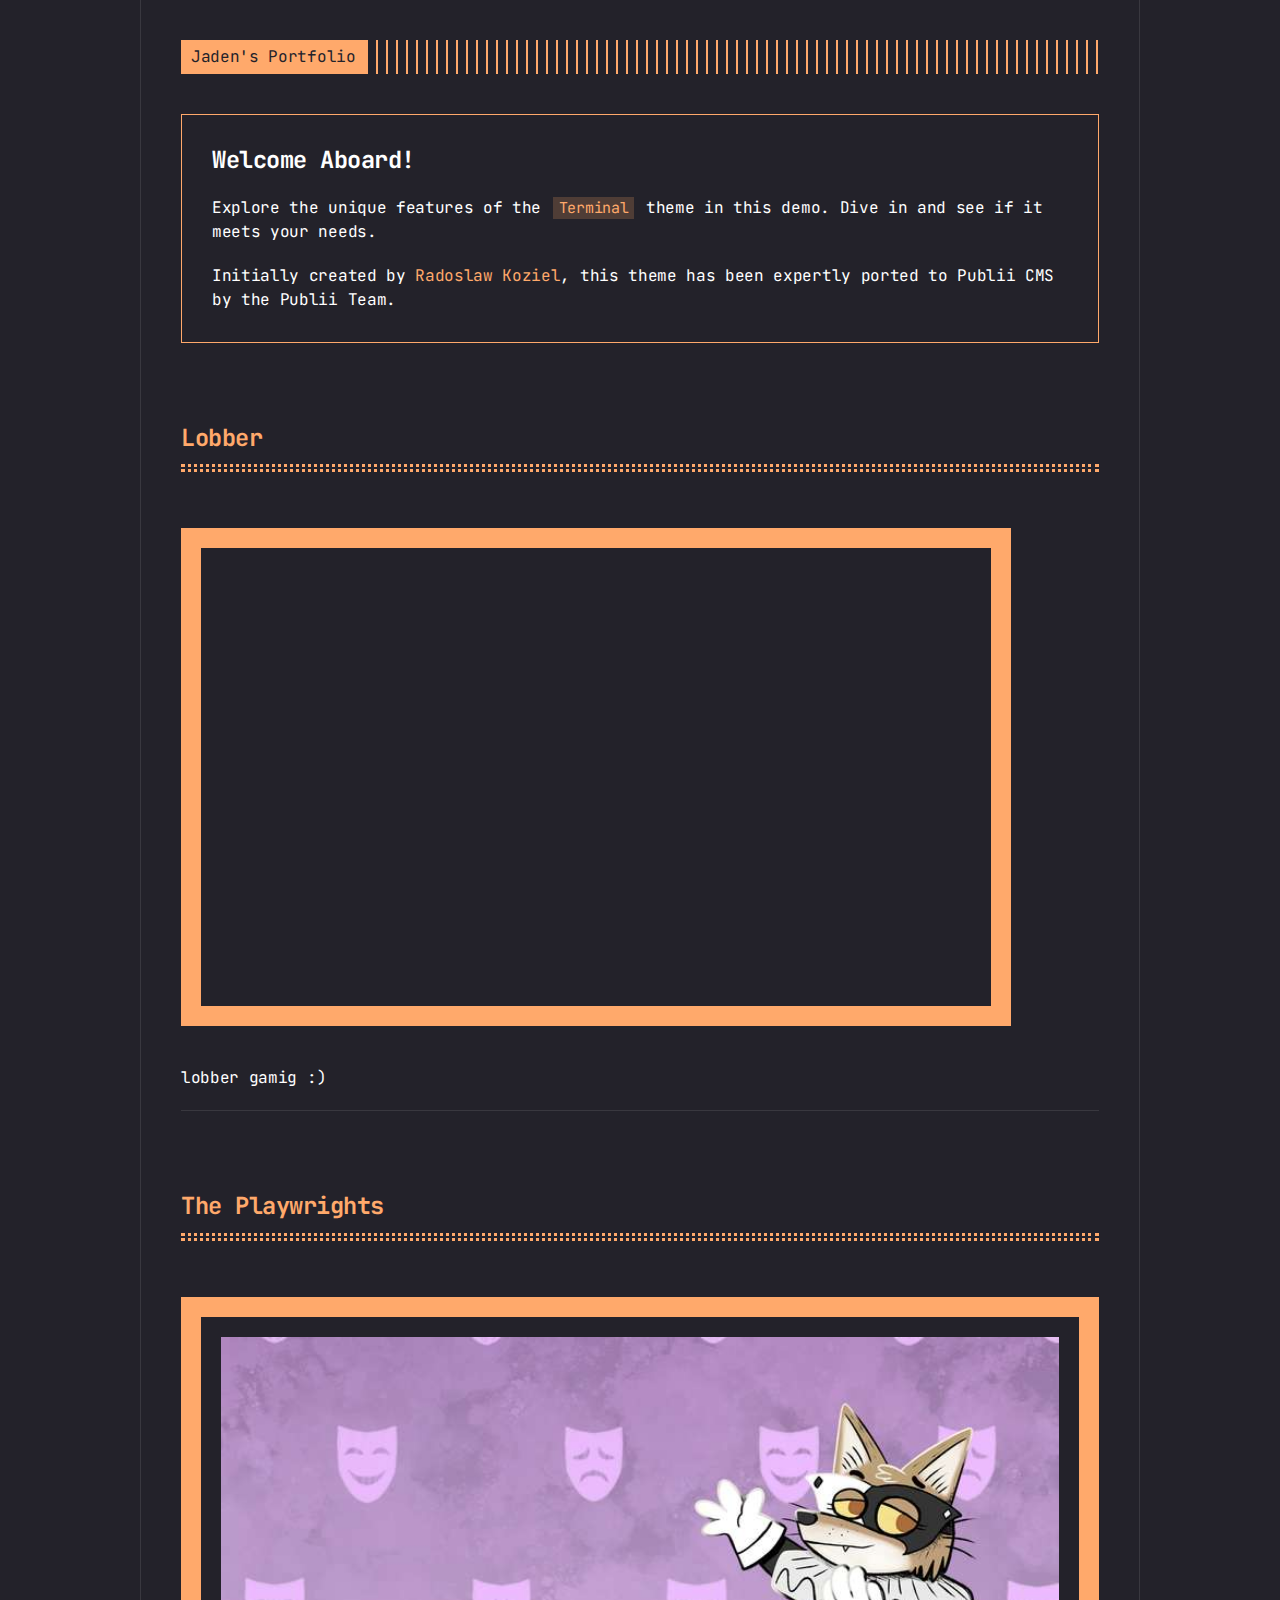
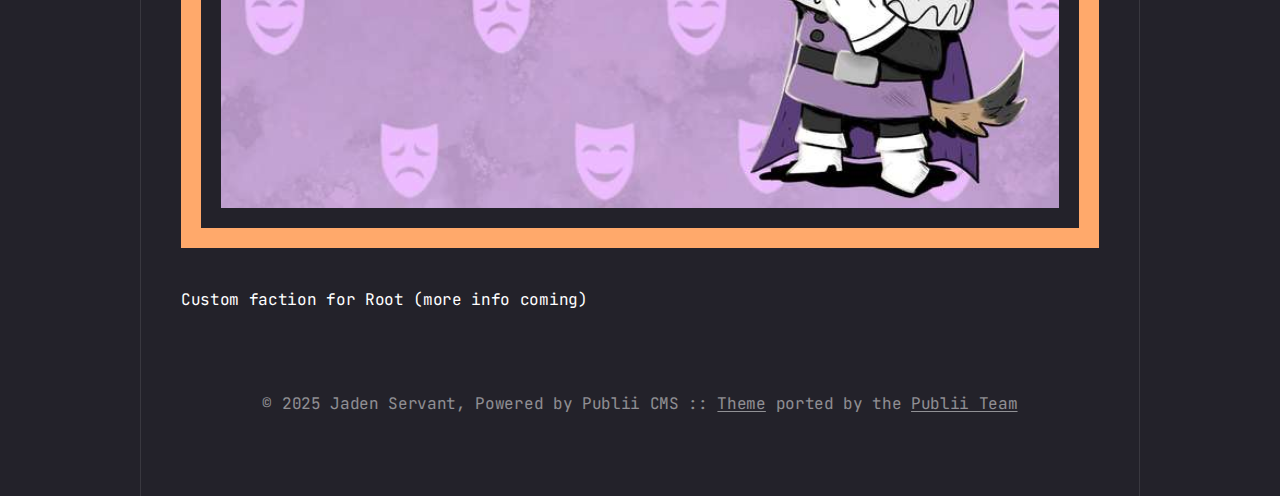
==== index.html @ 4f95fe10 "Updated from Publii" ====
<!DOCTYPE html><html lang="en-gb"><head><meta charset="utf-8"><meta http-equiv="X-UA-Compatible" content="IE=edge"><meta name="viewport" content="width=device-width,initial-scale=1"><title>Jaden&#x27;s Portfolio</title><meta name="generator" content="Publii Open-Source CMS for Static Site"><link rel="canonical" href="https://jservant.github.io/portfolio/"><meta property="og:title" content="Jaden's Portfolio"><meta property="og:site_name" content="Jaden's Portfolio"><meta property="og:description" content=""><meta property="og:url" content="https://jservant.github.io/portfolio/"><meta property="og:type" content="website"><link rel="preload" href="https://jservant.github.io/portfolio/assets/dynamic/fonts/jetbrainsmono/jetbrainsmono.woff2" as="font" type="font/woff2" crossorigin><link rel="preload" href="https://jservant.github.io/portfolio/assets/dynamic/fonts/jetbrainsmono/jetbrainsmono-italic.woff2" as="font" type="font/woff2" crossorigin><link rel="stylesheet" href="https://jservant.github.io/portfolio/assets/css/style.css?v=90d0a786efacdaabe90e5af81f8f51b0"><script type="application/ld+json">{"@context":"http://schema.org","@type":"Organization","name":"Jaden's Portfolio","url":"https://jservant.github.io/portfolio/"}</script><noscript><style>img[loading] {
                    opacity: 1;
                }</style></noscript></head><body class="home-template"><div class="container container--center"><header class="header"><div class="header__logo"><a class="logo" href="https://jservant.github.io/portfolio/">Jaden&#x27;s Portfolio</a></div></header><main class="content"><div class="hero framed"><h1>Welcome Aboard!</h1><p>Explore the unique features of the <code>Terminal</code> theme in this demo. Dive in and see if it meets your needs.</p><p>Initially created by <a href="https://github.com/panr" target="_blank" rel="nofollow noopener">Radoslaw Koziel</a>, this theme has been expertly ported to Publii CMS by the Publii Team.</p></div><div class="posts"><article class="post"><header><h2 class="h1 post__title"><a href="https://jservant.github.io/portfolio/lobber.html">Lobber</a></h2></header><figure class="post__image post__cover"><img src="https://jservant.github.io/portfolio/media/posts/3/oled.gif" loading="lazy" height="418" width="750" alt=""></figure><div class="post__content"><p>lobber gamig :)</p></div></article><article class="post"><header><h2 class="h1 post__title"><a href="https://jservant.github.io/portfolio/the-playwrights.html">The Playwrights</a></h2></header><figure class="post__image post__cover"><img src="https://jservant.github.io/portfolio/media/posts/2/Playwrights_notext_edited.jpg" srcset="https://jservant.github.io/portfolio/media/posts/2/responsive/Playwrights_notext_edited-xs.jpg 300w, https://jservant.github.io/portfolio/media/posts/2/responsive/Playwrights_notext_edited-sm.jpg 480w, https://jservant.github.io/portfolio/media/posts/2/responsive/Playwrights_notext_edited-md.jpg 768w, https://jservant.github.io/portfolio/media/posts/2/responsive/Playwrights_notext_edited-lg.jpg 1024w" sizes="(min-width: 920px) 703px, (min-width: 700px) calc(82vw - 35px), calc(100vw - 81px)" loading="lazy" height="944" width="1678" alt=""></figure><div class="post__content"><p>Custom faction for Root (more info coming)</p></div></article></div></main><footer class="footer"><div class="footer__inner"><div class="footer__copyright"><p>© 2025 Jaden Servant, Powered by Publii CMS :: <a href="https://github.com/panr/hugo-theme-terminal" target="_blank" rel="noopener">Theme</a> ported by the <a href="https://getpublii.com/customization-service/" target="_blank" rel="noopener">Publii Team</a></p></div></div></footer></div><script defer="defer" src="https://jservant.github.io/portfolio/assets/js/scripts.min.js?v=c2232aa7558e9517946129d2a1b8c770"></script><script>window.publiiThemeMenuConfig={mobileMenuMode:'sidebar',animationSpeed:300,submenuWidth: 'auto',doubleClickTime:500,mobileMenuExpandableSubmenus:true,relatedContainerForOverlayMenuSelector:'.top'};</script><script>var images = document.querySelectorAll('img[loading]');
        for (var i = 0; i < images.length; i++) {
            if (images[i].complete) {
                images[i].classList.add('is-loaded');
            } else {
                images[i].addEventListener('load', function () {
                    this.classList.add('is-loaded');
                }, false);
            }
        }</script></body></html>
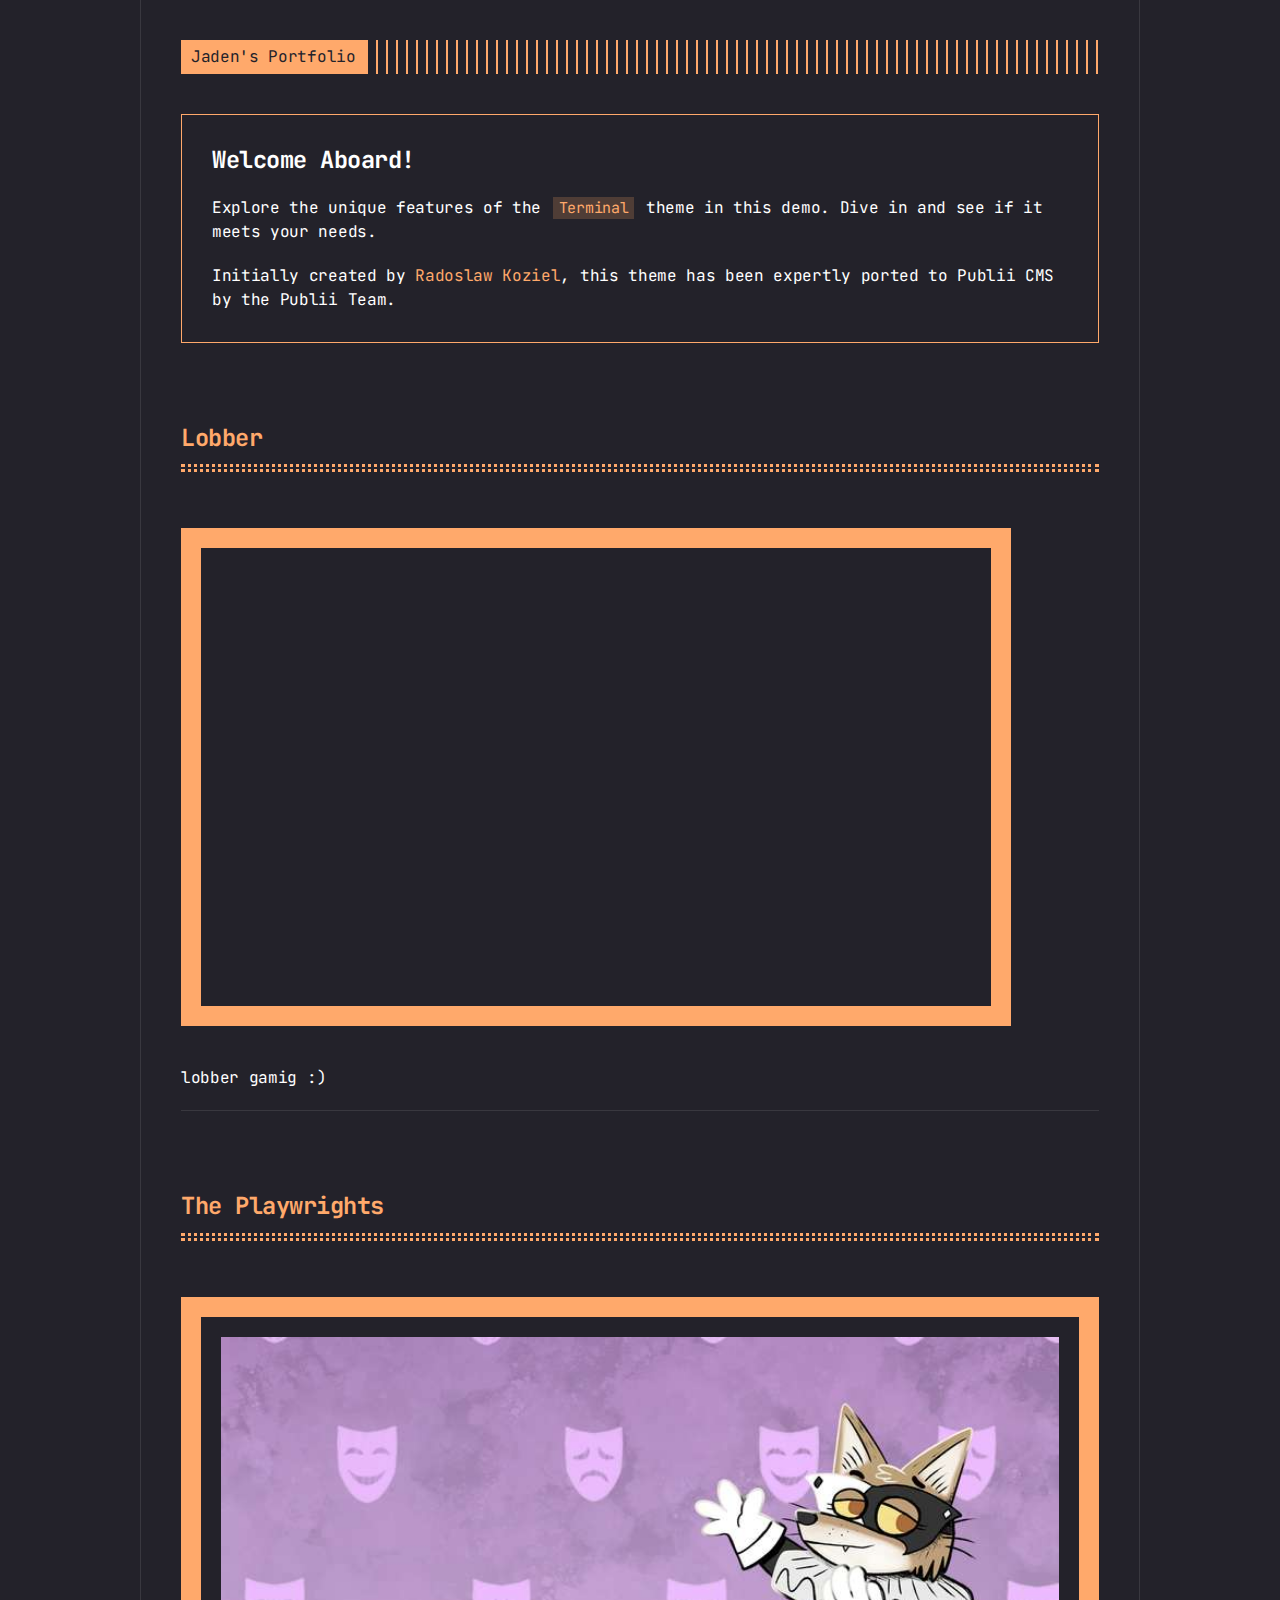
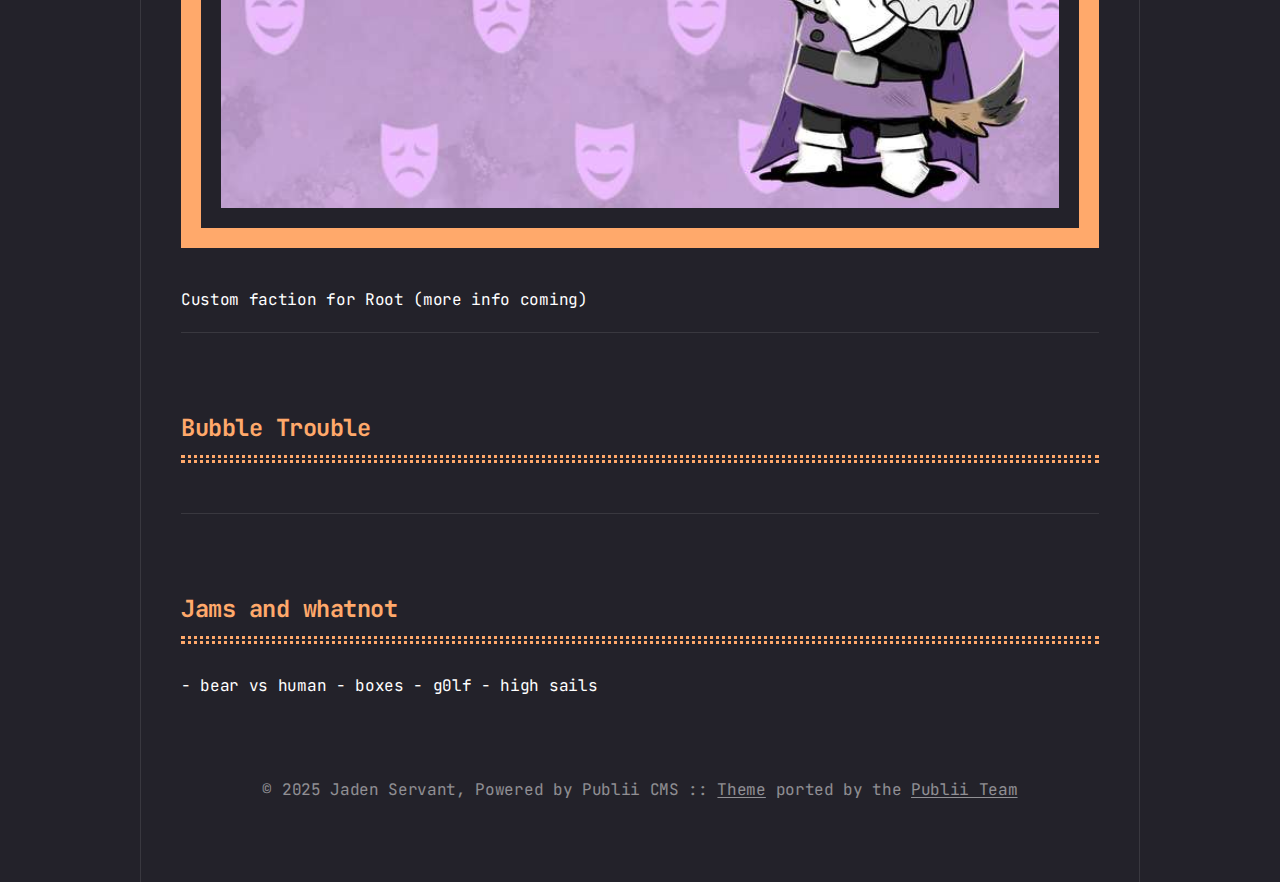
==== commit 14279c96: "Updated from Publii" ====
--- a/index.html
+++ b/index.html
@@ -1,6 +1,6 @@
 <!DOCTYPE html><html lang="en-gb"><head><meta charset="utf-8"><meta http-equiv="X-UA-Compatible" content="IE=edge"><meta name="viewport" content="width=device-width,initial-scale=1"><title>Jaden&#x27;s Portfolio</title><meta name="generator" content="Publii Open-Source CMS for Static Site"><link rel="canonical" href="https://jservant.github.io/portfolio/"><meta property="og:title" content="Jaden's Portfolio"><meta property="og:site_name" content="Jaden's Portfolio"><meta property="og:description" content=""><meta property="og:url" content="https://jservant.github.io/portfolio/"><meta property="og:type" content="website"><link rel="preload" href="https://jservant.github.io/portfolio/assets/dynamic/fonts/jetbrainsmono/jetbrainsmono.woff2" as="font" type="font/woff2" crossorigin><link rel="preload" href="https://jservant.github.io/portfolio/assets/dynamic/fonts/jetbrainsmono/jetbrainsmono-italic.woff2" as="font" type="font/woff2" crossorigin><link rel="stylesheet" href="https://jservant.github.io/portfolio/assets/css/style.css?v=90d0a786efacdaabe90e5af81f8f51b0"><script type="application/ld+json">{"@context":"http://schema.org","@type":"Organization","name":"Jaden's Portfolio","url":"https://jservant.github.io/portfolio/"}</script><noscript><style>img[loading] {
                     opacity: 1;
-                }</style></noscript></head><body class="home-template"><div class="container container--center"><header class="header"><div class="header__logo"><a class="logo" href="https://jservant.github.io/portfolio/">Jaden&#x27;s Portfolio</a></div></header><main class="content"><div class="hero framed"><h1>Welcome Aboard!</h1><p>Explore the unique features of the <code>Terminal</code> theme in this demo. Dive in and see if it meets your needs.</p><p>Initially created by <a href="https://github.com/panr" target="_blank" rel="nofollow noopener">Radoslaw Koziel</a>, this theme has been expertly ported to Publii CMS by the Publii Team.</p></div><div class="posts"><article class="post"><header><h2 class="h1 post__title"><a href="https://jservant.github.io/portfolio/lobber.html">Lobber</a></h2></header><figure class="post__image post__cover"><img src="https://jservant.github.io/portfolio/media/posts/3/oled.gif" loading="lazy" height="418" width="750" alt=""></figure><div class="post__content"><p>lobber gamig :)</p></div></article><article class="post"><header><h2 class="h1 post__title"><a href="https://jservant.github.io/portfolio/the-playwrights.html">The Playwrights</a></h2></header><figure class="post__image post__cover"><img src="https://jservant.github.io/portfolio/media/posts/2/Playwrights_notext_edited.jpg" srcset="https://jservant.github.io/portfolio/media/posts/2/responsive/Playwrights_notext_edited-xs.jpg 300w, https://jservant.github.io/portfolio/media/posts/2/responsive/Playwrights_notext_edited-sm.jpg 480w, https://jservant.github.io/portfolio/media/posts/2/responsive/Playwrights_notext_edited-md.jpg 768w, https://jservant.github.io/portfolio/media/posts/2/responsive/Playwrights_notext_edited-lg.jpg 1024w" sizes="(min-width: 920px) 703px, (min-width: 700px) calc(82vw - 35px), calc(100vw - 81px)" loading="lazy" height="944" width="1678" alt=""></figure><div class="post__content"><p>Custom faction for Root (more info coming)</p></div></article></div></main><footer class="footer"><div class="footer__inner"><div class="footer__copyright"><p>© 2025 Jaden Servant, Powered by Publii CMS :: <a href="https://github.com/panr/hugo-theme-terminal" target="_blank" rel="noopener">Theme</a> ported by the <a href="https://getpublii.com/customization-service/" target="_blank" rel="noopener">Publii Team</a></p></div></div></footer></div><script defer="defer" src="https://jservant.github.io/portfolio/assets/js/scripts.min.js?v=c2232aa7558e9517946129d2a1b8c770"></script><script>window.publiiThemeMenuConfig={mobileMenuMode:'sidebar',animationSpeed:300,submenuWidth: 'auto',doubleClickTime:500,mobileMenuExpandableSubmenus:true,relatedContainerForOverlayMenuSelector:'.top'};</script><script>var images = document.querySelectorAll('img[loading]');
+                }</style></noscript></head><body class="home-template"><div class="container container--center"><header class="header"><div class="header__logo"><a class="logo" href="https://jservant.github.io/portfolio/">Jaden&#x27;s Portfolio</a></div></header><main class="content"><div class="hero framed"><h1>Welcome Aboard!</h1><p>Explore the unique features of the <code>Terminal</code> theme in this demo. Dive in and see if it meets your needs.</p><p>Initially created by <a href="https://github.com/panr" target="_blank" rel="nofollow noopener">Radoslaw Koziel</a>, this theme has been expertly ported to Publii CMS by the Publii Team.</p></div><div class="posts"><article class="post"><header><h2 class="h1 post__title"><a href="https://jservant.github.io/portfolio/lobber-3.html">Lobber</a></h2></header><figure class="post__image post__cover"><img src="https://jservant.github.io/portfolio/media/posts/8/oled.gif" loading="lazy" height="418" width="750" alt=""></figure><div class="post__content"><p>lobber gamig :)</p></div></article><article class="post"><header><h2 class="h1 post__title"><a href="https://jservant.github.io/portfolio/the-playwrights-2.html">The Playwrights</a></h2></header><figure class="post__image post__cover"><img src="https://jservant.github.io/portfolio/media/posts/7/Playwrights_notext_edited.jpg" srcset="https://jservant.github.io/portfolio/media/posts/7/responsive/Playwrights_notext_edited-xs.jpg 300w, https://jservant.github.io/portfolio/media/posts/7/responsive/Playwrights_notext_edited-sm.jpg 480w, https://jservant.github.io/portfolio/media/posts/7/responsive/Playwrights_notext_edited-md.jpg 768w, https://jservant.github.io/portfolio/media/posts/7/responsive/Playwrights_notext_edited-lg.jpg 1024w" sizes="(min-width: 920px) 703px, (min-width: 700px) calc(82vw - 35px), calc(100vw - 81px)" loading="lazy" height="944" width="1678" alt=""></figure><div class="post__content"><p>Custom faction for Root (more info coming)</p></div></article><article class="post"><header><h2 class="h1 post__title"><a href="https://jservant.github.io/portfolio/bubble-trouble.html">Bubble Trouble</a></h2></header><div class="post__content"><p></p></div></article><article class="post"><header><h2 class="h1 post__title"><a href="https://jservant.github.io/portfolio/jams-and-whatnot.html">Jams and whatnot</a></h2></header><div class="post__content"><p>- bear vs human - boxes - g0lf - high sails</p></div></article></div></main><footer class="footer"><div class="footer__inner"><div class="footer__copyright"><p>© 2025 Jaden Servant, Powered by Publii CMS :: <a href="https://github.com/panr/hugo-theme-terminal" target="_blank" rel="noopener">Theme</a> ported by the <a href="https://getpublii.com/customization-service/" target="_blank" rel="noopener">Publii Team</a></p></div></div></footer></div><script defer="defer" src="https://jservant.github.io/portfolio/assets/js/scripts.min.js?v=c2232aa7558e9517946129d2a1b8c770"></script><script>window.publiiThemeMenuConfig={mobileMenuMode:'sidebar',animationSpeed:300,submenuWidth: 'auto',doubleClickTime:500,mobileMenuExpandableSubmenus:true,relatedContainerForOverlayMenuSelector:'.top'};</script><script>var images = document.querySelectorAll('img[loading]');
         for (var i = 0; i < images.length; i++) {
             if (images[i].complete) {
                 images[i].classList.add('is-loaded');
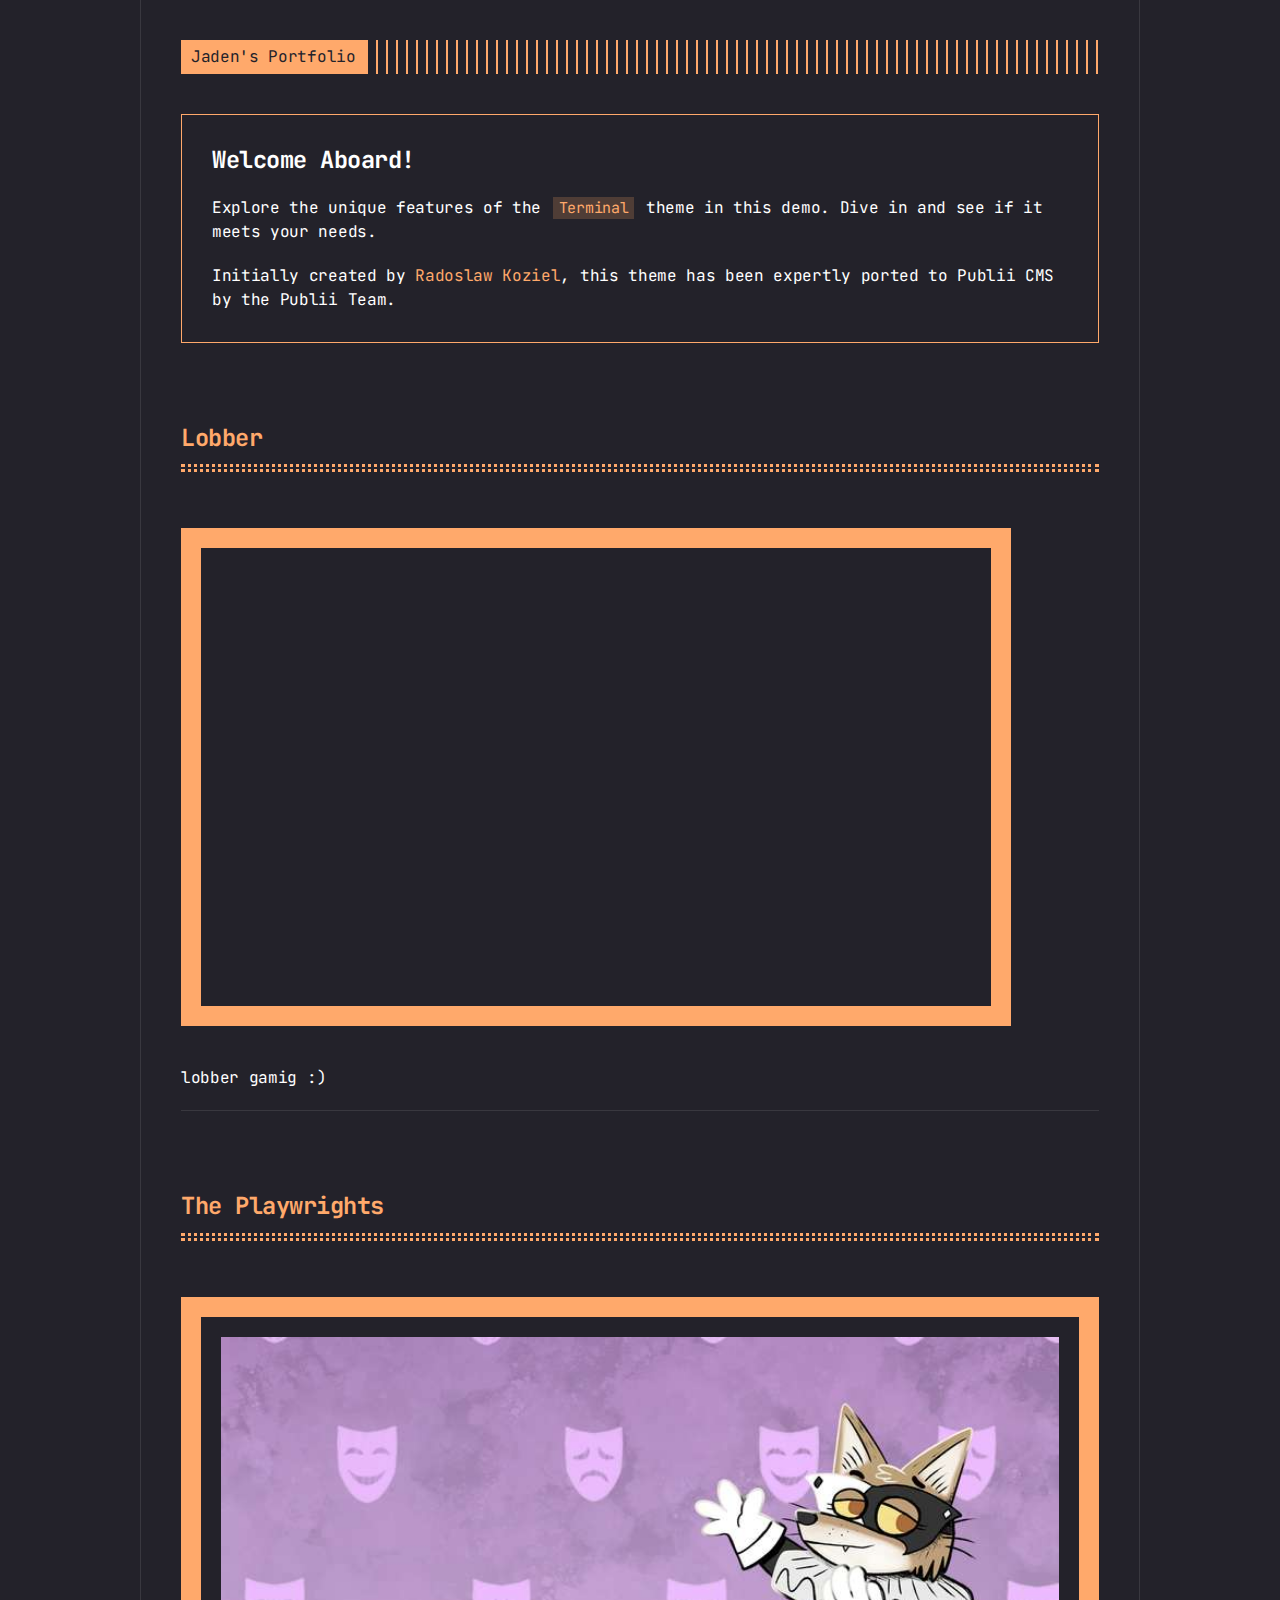
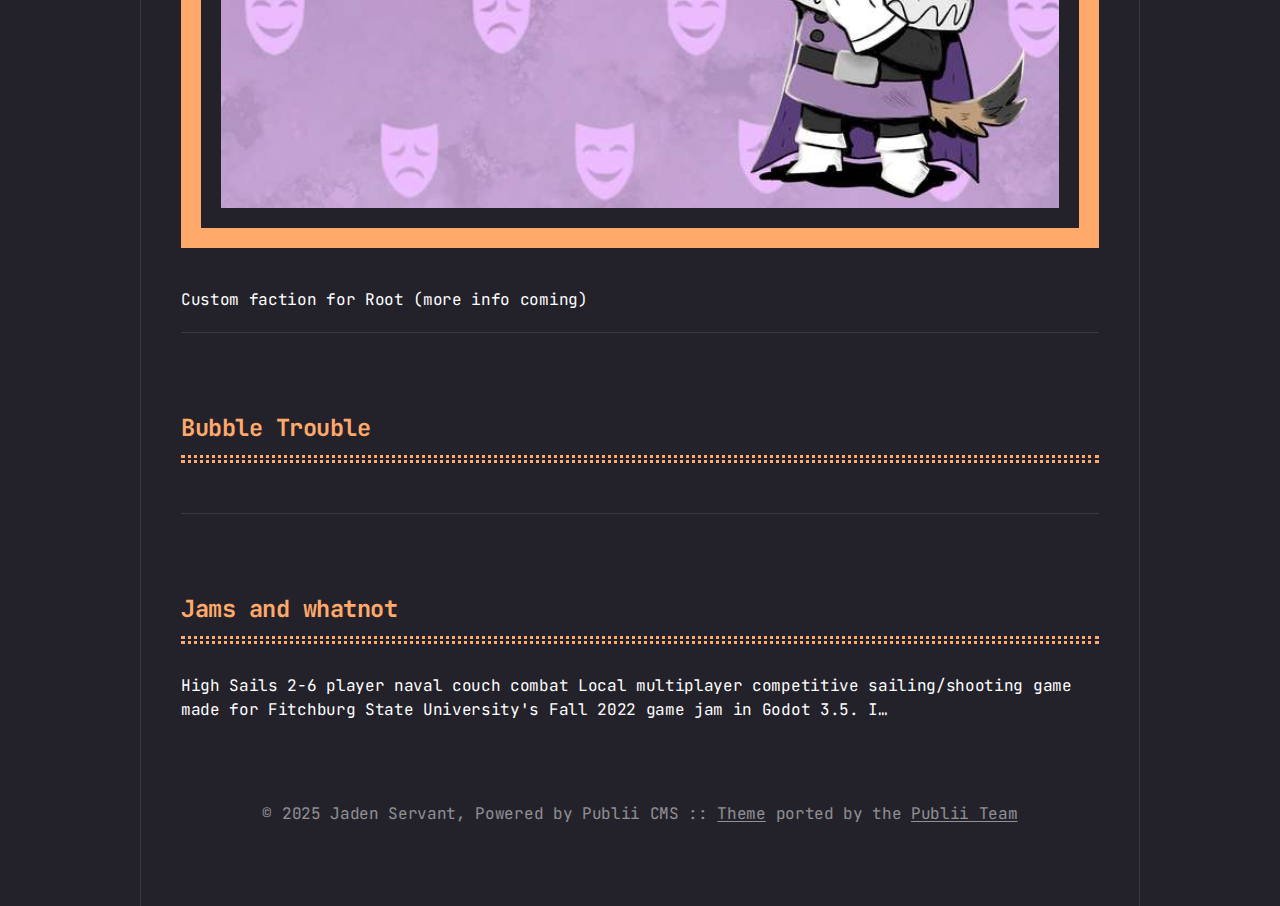
==== commit ce671726: "Updated from Publii" ====
--- a/index.html
+++ b/index.html
@@ -1,6 +1,6 @@
 <!DOCTYPE html><html lang="en-gb"><head><meta charset="utf-8"><meta http-equiv="X-UA-Compatible" content="IE=edge"><meta name="viewport" content="width=device-width,initial-scale=1"><title>Jaden&#x27;s Portfolio</title><meta name="generator" content="Publii Open-Source CMS for Static Site"><link rel="canonical" href="https://jservant.github.io/portfolio/"><meta property="og:title" content="Jaden's Portfolio"><meta property="og:site_name" content="Jaden's Portfolio"><meta property="og:description" content=""><meta property="og:url" content="https://jservant.github.io/portfolio/"><meta property="og:type" content="website"><link rel="preload" href="https://jservant.github.io/portfolio/assets/dynamic/fonts/jetbrainsmono/jetbrainsmono.woff2" as="font" type="font/woff2" crossorigin><link rel="preload" href="https://jservant.github.io/portfolio/assets/dynamic/fonts/jetbrainsmono/jetbrainsmono-italic.woff2" as="font" type="font/woff2" crossorigin><link rel="stylesheet" href="https://jservant.github.io/portfolio/assets/css/style.css?v=90d0a786efacdaabe90e5af81f8f51b0"><script type="application/ld+json">{"@context":"http://schema.org","@type":"Organization","name":"Jaden's Portfolio","url":"https://jservant.github.io/portfolio/"}</script><noscript><style>img[loading] {
                     opacity: 1;
-                }</style></noscript></head><body class="home-template"><div class="container container--center"><header class="header"><div class="header__logo"><a class="logo" href="https://jservant.github.io/portfolio/">Jaden&#x27;s Portfolio</a></div></header><main class="content"><div class="hero framed"><h1>Welcome Aboard!</h1><p>Explore the unique features of the <code>Terminal</code> theme in this demo. Dive in and see if it meets your needs.</p><p>Initially created by <a href="https://github.com/panr" target="_blank" rel="nofollow noopener">Radoslaw Koziel</a>, this theme has been expertly ported to Publii CMS by the Publii Team.</p></div><div class="posts"><article class="post"><header><h2 class="h1 post__title"><a href="https://jservant.github.io/portfolio/lobber-3.html">Lobber</a></h2></header><figure class="post__image post__cover"><img src="https://jservant.github.io/portfolio/media/posts/8/oled.gif" loading="lazy" height="418" width="750" alt=""></figure><div class="post__content"><p>lobber gamig :)</p></div></article><article class="post"><header><h2 class="h1 post__title"><a href="https://jservant.github.io/portfolio/the-playwrights-2.html">The Playwrights</a></h2></header><figure class="post__image post__cover"><img src="https://jservant.github.io/portfolio/media/posts/7/Playwrights_notext_edited.jpg" srcset="https://jservant.github.io/portfolio/media/posts/7/responsive/Playwrights_notext_edited-xs.jpg 300w, https://jservant.github.io/portfolio/media/posts/7/responsive/Playwrights_notext_edited-sm.jpg 480w, https://jservant.github.io/portfolio/media/posts/7/responsive/Playwrights_notext_edited-md.jpg 768w, https://jservant.github.io/portfolio/media/posts/7/responsive/Playwrights_notext_edited-lg.jpg 1024w" sizes="(min-width: 920px) 703px, (min-width: 700px) calc(82vw - 35px), calc(100vw - 81px)" loading="lazy" height="944" width="1678" alt=""></figure><div class="post__content"><p>Custom faction for Root (more info coming)</p></div></article><article class="post"><header><h2 class="h1 post__title"><a href="https://jservant.github.io/portfolio/bubble-trouble.html">Bubble Trouble</a></h2></header><div class="post__content"><p></p></div></article><article class="post"><header><h2 class="h1 post__title"><a href="https://jservant.github.io/portfolio/jams-and-whatnot.html">Jams and whatnot</a></h2></header><div class="post__content"><p>- bear vs human - boxes - g0lf - high sails</p></div></article></div></main><footer class="footer"><div class="footer__inner"><div class="footer__copyright"><p>© 2025 Jaden Servant, Powered by Publii CMS :: <a href="https://github.com/panr/hugo-theme-terminal" target="_blank" rel="noopener">Theme</a> ported by the <a href="https://getpublii.com/customization-service/" target="_blank" rel="noopener">Publii Team</a></p></div></div></footer></div><script defer="defer" src="https://jservant.github.io/portfolio/assets/js/scripts.min.js?v=c2232aa7558e9517946129d2a1b8c770"></script><script>window.publiiThemeMenuConfig={mobileMenuMode:'sidebar',animationSpeed:300,submenuWidth: 'auto',doubleClickTime:500,mobileMenuExpandableSubmenus:true,relatedContainerForOverlayMenuSelector:'.top'};</script><script>var images = document.querySelectorAll('img[loading]');
+                }</style></noscript></head><body class="home-template"><div class="container container--center"><header class="header"><div class="header__logo"><a class="logo" href="https://jservant.github.io/portfolio/">Jaden&#x27;s Portfolio</a></div></header><main class="content"><div class="hero framed"><h1>Welcome Aboard!</h1><p>Explore the unique features of the <code>Terminal</code> theme in this demo. Dive in and see if it meets your needs.</p><p>Initially created by <a href="https://github.com/panr" target="_blank" rel="nofollow noopener">Radoslaw Koziel</a>, this theme has been expertly ported to Publii CMS by the Publii Team.</p></div><div class="posts"><article class="post"><header><h2 class="h1 post__title"><a href="https://jservant.github.io/portfolio/lobber-3.html">Lobber</a></h2></header><figure class="post__image post__cover"><img src="https://jservant.github.io/portfolio/media/posts/8/oled.gif" loading="lazy" height="418" width="750" alt=""></figure><div class="post__content"><p>lobber gamig :)</p></div></article><article class="post"><header><h2 class="h1 post__title"><a href="https://jservant.github.io/portfolio/the-playwrights-2.html">The Playwrights</a></h2></header><figure class="post__image post__cover"><img src="https://jservant.github.io/portfolio/media/posts/7/Playwrights_notext_edited.jpg" srcset="https://jservant.github.io/portfolio/media/posts/7/responsive/Playwrights_notext_edited-xs.jpg 300w, https://jservant.github.io/portfolio/media/posts/7/responsive/Playwrights_notext_edited-sm.jpg 480w, https://jservant.github.io/portfolio/media/posts/7/responsive/Playwrights_notext_edited-md.jpg 768w, https://jservant.github.io/portfolio/media/posts/7/responsive/Playwrights_notext_edited-lg.jpg 1024w" sizes="(min-width: 920px) 703px, (min-width: 700px) calc(82vw - 35px), calc(100vw - 81px)" loading="lazy" height="944" width="1678" alt=""></figure><div class="post__content"><p>Custom faction for Root (more info coming)</p></div></article><article class="post"><header><h2 class="h1 post__title"><a href="https://jservant.github.io/portfolio/bubble-trouble.html">Bubble Trouble</a></h2></header><div class="post__content"><p></p></div></article><article class="post"><header><h2 class="h1 post__title"><a href="https://jservant.github.io/portfolio/jams-and-whatnot.html">Jams and whatnot</a></h2></header><div class="post__content"><p>High Sails 2-6 player naval couch combat Local multiplayer competitive sailing/shooting game made for Fitchburg State University's Fall 2022 game jam in Godot 3.5. I&hellip;</p></div></article></div></main><footer class="footer"><div class="footer__inner"><div class="footer__copyright"><p>© 2025 Jaden Servant, Powered by Publii CMS :: <a href="https://github.com/panr/hugo-theme-terminal" target="_blank" rel="noopener">Theme</a> ported by the <a href="https://getpublii.com/customization-service/" target="_blank" rel="noopener">Publii Team</a></p></div></div></footer></div><script defer="defer" src="https://jservant.github.io/portfolio/assets/js/scripts.min.js?v=c2232aa7558e9517946129d2a1b8c770"></script><script>window.publiiThemeMenuConfig={mobileMenuMode:'sidebar',animationSpeed:300,submenuWidth: 'auto',doubleClickTime:500,mobileMenuExpandableSubmenus:true,relatedContainerForOverlayMenuSelector:'.top'};</script><script>var images = document.querySelectorAll('img[loading]');
         for (var i = 0; i < images.length; i++) {
             if (images[i].complete) {
                 images[i].classList.add('is-loaded');
